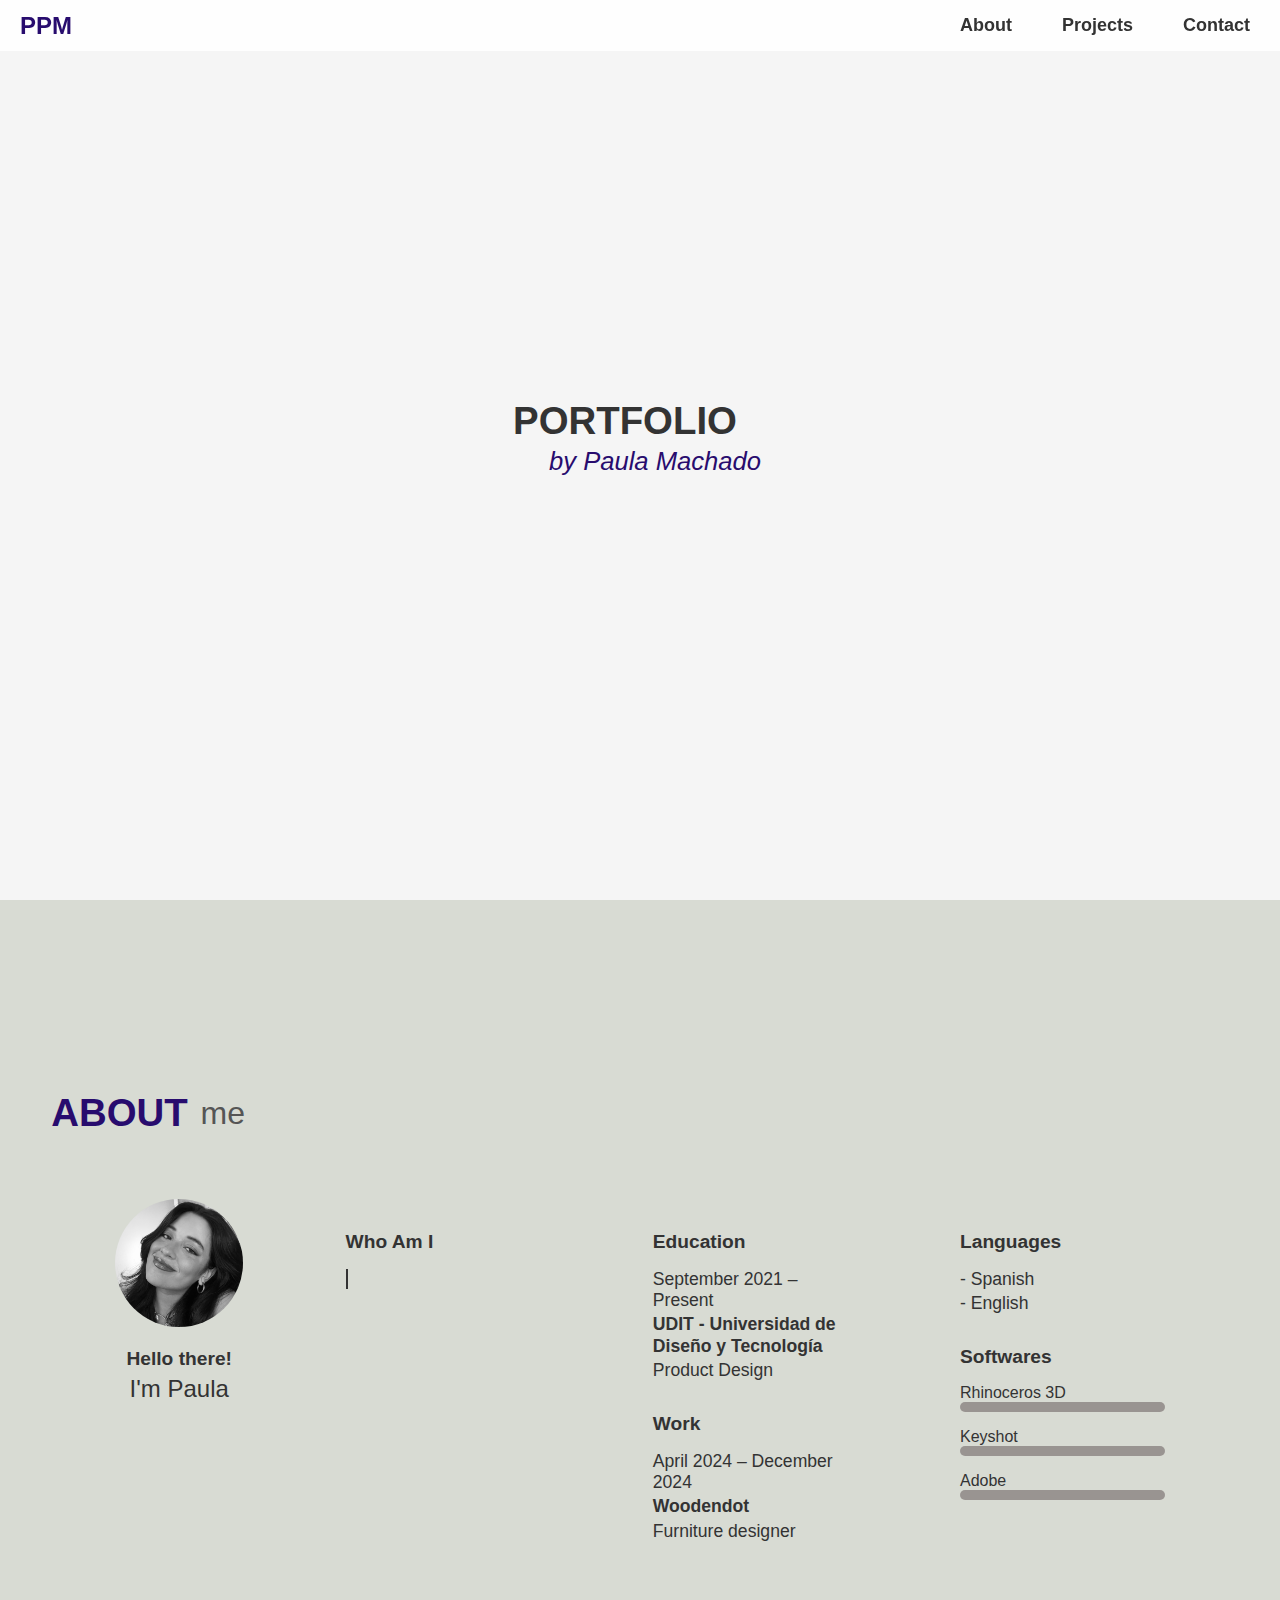
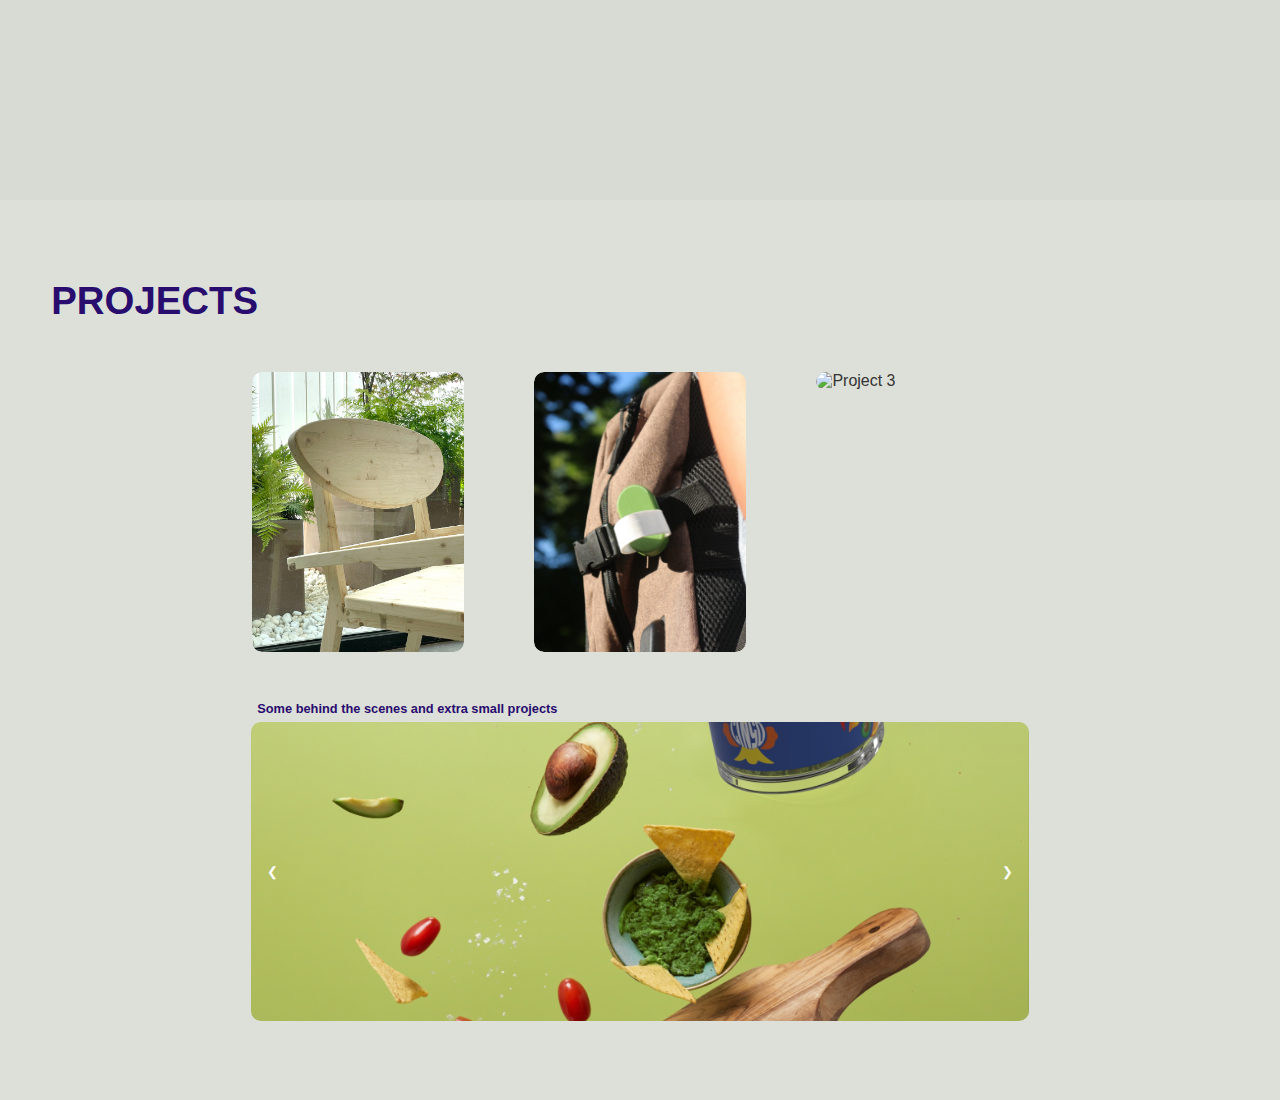
==== Index.html @ ba2d6ec2 "init" ====
<!DOCTYPE html>
<html lang="es">
<head>
    <meta charset="UTF-8">
    <meta name="viewport" content="width=device-width, initial-scale=1.0">
    <title>PORTFOLIO - Paula Machado</title>
    <link rel="stylesheet" href="styles.css">
</head>
<body>
    <!-- Header -->
    <header>
        <div class="logo">
            <a href="#inicio">PPM</a>
        </div>
        <nav>
            <ul>
                <li><a href="#sobre">About</a></li>
                <li><a href="#proyectos">Projects</a></li>
                <li><a href="#contacto">Contact</a></li>
            </ul>
        </nav>
    </header>

    <!-- Portada -->
<section id="inicio" class="hero">
    <div class="collage-container">
    
        <div class="collage-item">
            <img src="Imagenes portada/01_TEAPOT KEYSHOT_FINAL.9.png" alt="Imagen 1">
        </div>
        <div class="collage-item">
            <img src="Imagenes portada/0.jpg" alt="Imagen 2">
        </div>
        <div class="collage-item">
            <img src="Imagenes portada/IMG_7171.JPG" alt="Imagen 3">
        </div>
        <div class="collage-item">
            <img src="Imagenes portada/IMG-3573 (1).jpg" alt="Imagen 4">
        </div>
        <div class="collage-item">
            <img src="Imagenes portada/File_019.png" alt="Imagen 5">
        </div>

        <div class="texto">
            <p class="titulo-principal">PORTFOLIO</p>
            <p class="subtitulo">by Paula Machado</p>
        </div>

</section>
<section id="about">
    <div class="about-title-line">
        <h1 class="about-title">ABOUT</h1>
        <h1 class="me-title">me</h1>
    </div>    
   
    <div class="about-container">
        <!-- Primera columna: Imagen -->
        <div class="about-image">
            <img src="Imagenes portada/IMG_4927.jpg" alt="Profile Picture">
            <p class="hello">Hello there!</p>
            <p class="paula">I'm Paula</p>
        </div>

        <!-- Segunda columna: Who Am I -->
        <div class="about-column">
            <h2>Who Am I</h2>
            <!-- INICIO DEL EFECTO DE MÁQUINA DE ESCRIBIR -->
            <div id="typewriter-container">
                <span id="typewriter"></span><span id="cursor"></span>
            </div>
            <!-- FIN DEL EFECTO DE MÁQUINA DE ESCRIBIR -->
        </div>

        <!-- Tercera columna: Información adicional -->
        <div class="about-column">
            <h2>Education</h2>
            <p>September 2021 – Present</p>
            <p class="bold-text">UDIT - Universidad de Diseño y Tecnología</p>
            <p>Product Design</p>

            <h2>Work</h2>
            <p>April 2024 – December 2024</p>
            <p class="bold-text">Woodendot</p>
            <p>Furniture designer</p>

        </div>

        <!-- Cuarta columna: Software, Idiomas, etc. -->
        <div class="about-column">
            <h2>Languages</h2>
            <p>- Spanish</p>
            <p>- English</p>

            <h2>Softwares</h2>
             <!-- INICIO DE LAS BARRAS DE PROGRESO -->
             <div class="progress-bar">
                <label>Rhinoceros 3D</label>
                <div class="bar">
                    <div class="progress" data-target="90"></div>
                </div>
            </div>
            <div class="progress-bar">
                <label>Keyshot</label>
                <div class="bar">
                    <div class="progress" data-target="80"></div>
                </div>
            </div>
            <div class="progress-bar">
                <label>Adobe</label>
                <div class="bar">
                    <div class="progress" data-target="70"></div>
                </div>
            </div>
            <!-- FIN DE LAS BARRAS DE PROGRESO -->
        </div>
    </div>
</section>


<section id="projects">
    <!-- Projects Title -->
    <div class="projects-title-line">
        <h1 class="projects-title">PROJECTS</h1>
    </div>

    <!-- Projects Container -->
    <div class="projects-container">
        <!-- Project 1 -->
        <div class="project-box" onclick="openProjectDetails('Project 1', 'Description of Project 1', ['img1.jpg', 'img2.jpg', 'img3.jpg', 'img4.jpg'])">
            <img src="Imagenes portada/IMG-3573 (1).jpg" alt="Project 1">
            <div class="project-overlay">
                <h2>SPLICK</h2>
                <p>your adventure partner</p>
            </div>
        </div>
        <!-- Project 2 -->
        <div class="project-box" onclick="openProjectDetails('Project 2', 'Description of Project 2', ['img5.jpg', 'img6.jpg', 'img7.jpg', 'img8.jpg'])">
            <img src="Imagenes portada/IMG_7311_Original.jpeg" alt="Project 2">
            <div class="project-overlay">
                <h2>Project 2</h2>
                <p>A brief subtitle</p>
            </div>
        </div>
        <!-- Project 3 -->
        <div class="project-box" onclick="openProjectDetails('Project 3', 'Description of Project 3', ['img9.jpg', 'img10.jpg', 'img11.jpg', 'img12.jpg'])">
            <img src="Imagenes portada/IMG_7164.JPG" alt="Project 3">
            <div class="project-overlay">
                <h2>Project 3</h2>
                <p>A brief subtitle</p>
            </div>
        </div>
    </div>

    <!-- Extras Subtitle -->
    <h2 class="extras-title">Some behind the scenes and extra small projects</h2>

    <!-- Slider Section -->
    <div class="slider-container">
        <div class="slider">
            <div class="slide"><img src="Imagenes portada/IMAGEN 01_Paula Machado Gallardo Verallia 2022.jpg" alt="Extra 1"></div>
            <div class="slide"><img src="extra2.jpg" alt="Extra 2"></div>
            <div class="slide"><img src="extra3.jpg" alt="Extra 3"></div>
        </div>

        <!-- Slider Navigation -->
        <button class="slider-btn prev">&#10094;</button>
        <button class="slider-btn next">&#10095;</button>
    </div>
</section>

<!-- Ventana Emergente -->
<div id="project-modal" class="modal">
    <div class="modal-content">
        <span class="close" onclick="closeModal()">&times;</span>
        <div class="modal-header">
            <h1 id="modal-title"></h1>
        </div>
        <div class="modal-description">
            <p id="modal-description"></p>
        </div>
        <div class="modal-images" id="modal-images"></div>
    </div>
</div>


    <script src="scripts.js"></script>
</body>
</html>
---- styles.css ----
/* Estilos generales */
body {
    font-family: 'Helvetica', sans-serif;
    margin: 0;
    padding: 0;
    background-color: #f5f5f5;
    color: #333;
    box-sizing: border-box;
}

a {
    text-decoration: none;
    color: inherit;
}

ul {
    list-style: none;
    padding: 0;
    margin: 0;
}

/* Header */
header {
    display: inline-flex;
    justify-content: right; /* Centra el contenido horizontalmente */
    align-items: center; /* Alinea el logo y los textos verticalmente */
    padding: 15px;
    background-color: rgba(255, 255, 255, 0.9);
    position: fixed;
    top: 0;
    width: 100%;
    z-index: 100;
}
header nav ul {
    display: flex;
    gap: 50px; /* Espacio entre los enlaces */
    padding-right: 45px;
}

header nav a {
    font-size: 18px;
    font-weight: bold;
    color: #333;
    text-decoration: none;
    transition: color 0.3s ease, transform 0.3s ease; /* Transición suave */
}

header nav a:hover {
    color: #280c6e; /* Cambia el color al pasar el ratón */
    transform: scale(1.2); /* Expande el texto */
}

/* Logo */
.logo {
    position: absolute; /* Mantiene el logo en la parte izquierda */
    left: 20px;
    top: 12px;
}

.logo a {
    font-size: 24px;
    font-weight: bold;
    color: #280c6e;
    text-decoration: none;
    transition: color 0.3s ease, transform 0.3s ease; /* Transición suave */
}

.logo a:hover {
    color: #333; /* Cambia el color al pasar el ratón */
    transform: scale(1.2); /* Expande el texto */
}



/* Portada */
.collage-container {
    position: relative;
    width: 100%;
    height: 100vh;
    overflow: hidden;
    background-color: #f5f5f5;
}

.collage-item {
    position: absolute;
    transition: transform 1s ease, opacity 1s ease;
    opacity: 0;
    pointer-events: none;
}

.collage-item img {
    width: 10vw;
    height: auto;
    box-shadow: 0 5px 15px rgba(0, 0, 0, 0.3);
    border-radius: 10px;
}

/* Posiciones iniciales (fuera del contenedor) */
.collage-item:nth-child(1) { top: -10vh; left: -10vw; }
.collage-item:nth-child(2) { top: -10vh; left: 110vw; }
.collage-item:nth-child(3) { top: 110vh; left: 110vw; }
.collage-item:nth-child(4) { top: 110vh; left: -10vw; }
.collage-item:nth-child(5) { top: 50%; left: 110vw; }

/* Animación de entrada */
.collage-container:hover .collage-item:nth-child(1) {
    transform: translate(35vw, 30vh) scale(1.8);
    opacity: 1;
    pointer-events: auto;
}
.collage-container:hover .collage-item:nth-child(2) {
    transform: translate(-40vw, 27vh) scale(1.4);
    opacity: 1;
    pointer-events: auto;
}
.collage-container:hover .collage-item:nth-child(3) {
    transform: translate(-65vw, -34vh) scale(1.6);
    opacity: 1;
    pointer-events: auto;
}
.collage-container:hover .collage-item:nth-child(4) {
    transform: translate(20vw, -50vh) scale(1.4);
    opacity: 1;
    pointer-events: auto;
}
.collage-container:hover .collage-item:nth-child(5) {
    transform: translate(-30vw, 10vh) scale(1.4);
    opacity: 1;
    pointer-events: auto;
}

/* Texto en la portada */
/* Estilo general del contenedor de texto */
.texto {
    position: absolute;
    top: 50%;
    left: 50%;
    transform: translate(-50%, -50%);
    text-align: center;
}

/* Estilo del título principal */
.titulo-principal {
    font-size: 3vw; 
    font-weight: bold;
    color: #333;
    margin: 0; 
    margin-right: 30px;
    text-transform: uppercase;
}

/* Estilo del subtítulo */
.subtitulo {
    font-size: 2vw; 
    font-weight: normal;
    color: #280c6e ;
    margin-top: 2px; /* Espaciado */
    margin-left: 30px;
    font-style: italic;
}

/* Media queries para pantallas más pequeñas */
@media (max-width: 768px) {
    .titulo-principal {
        font-size: 6vw; /* Ajuste responsivo */
    }
    .subtitulo {
        font-size: 3vw; /* Ajuste responsivo */
    }
}


/* About */
#about {
    display: flex;
    flex-direction: column;
    justify-content: center;
    align-items: left;
    height: 100vh; /* Ocupa toda la pantalla */
    width: 100%; 
    padding: 4vw; 
    box-sizing: border-box; /* Considera el padding dentro de las dimensiones */
    background-color: #d8dbd3; /* Fondo claro */
}

.about-title-line {
    display: flex; /* Hace que los textos estén en la misma línea */
    justify-content: left; /* Centra el contenido horizontalmente */
    align-items: center; /* Alinea verticalmente al centro */
    gap: 1vw; /* Espaciado entre "ABOUT" y "me" */
}

.about-title {
    font-size: 3vw;
    font-weight: bold;
    color: #280c6e;
    margin: 0; /* Elimina márgenes adicionales */
}

.me-title {
    font-size: 2.5vw;
    font-weight: lighter;
    color: #555;
    margin: 0; /* Elimina márgenes adicionales */
}

.about-container {
    display: flex;
    justify-content: space-around;
    align-items: flex-start;
    width: 100%;
    gap: 8vw; /* Espaciado entre columnas */
    padding: 5vw;
    box-sizing: border-box;
}

.about-column {
    flex: 1; /* Hace que las columnas ocupen el mismo espacio */
    max-width: 50%; /* Limita el ancho de cada columna */
    text-align: left;
}

.about-column h2 {
    margin-bottom: 1rem; /* AÑADIDO: Ajusta la separación */
    margin-top: 2rem; /* Espacio adicional antes de cada sección (e.g., Work) */
}

.about-column p {
    margin-bottom: 0.2rem; /* Espacio entre párrafos */
    margin-top: 0; /* Elimina espacio superior si existe */
}

.bold-text {
    font-weight: bold; /* Aplica el estilo en negrita */
}


.about-image img {
    width: 10vw;
    height: 10vw;
    object-fit: cover;
    border-radius: 50%; /* Redondea la imagen */
    margin-bottom: 0rem;
}

.hello {
    text-align: center;
    font-size: 1.2rem; /* Más grande */
    font-weight: bold;
    margin: 1rem 0; /* Mayor separación */
    margin-bottom: 0.3rem;
}

.paula {
    text-align: center;
    font-size: 1.5rem; /* Más pequeño */
    font-weight: lighter;
    margin-top: 0rem;
}


h2 {
    font-size: 1.2rem;
    margin-bottom:  0rem;
}

p {
    font-size: 1.1rem;
    line-height: 1.2;
}

/* Efecto de máquina de escribir */
#typewriter {
    font-size: 1.1rem;
    font-family: 'Courier New', Courier, monospace;
    white-space: pre-wrap;
    overflow: hidden;
    border-right: 2px solid #333;
    animation: blink 0.8s step-end infinite;
}

@keyframes blink {
    from, to {
        border-color: transparent;
    }
    60% {
        border-color: #333;
    }
}

/* Barra de progreso */
.progress-bar {
    margin-bottom: 1rem;
}

.bar {
    width: 100%;
    background-color: #7369699e;
    border-radius: 50px;
    overflow: hidden;
    height: 10px;
}

.progress {
    height: 100%;
    width: 0%; /* Inicia vacío */
    background-color: #280c6e;
    border-radius: 5px;
    transition: width 0.8s ease-in-out; /* Para animar el cambio de tamaño */
}

/* Projects Section */
#projects {
    display: flex;
    flex-direction: column;
    justify-content: space-evenly; /* Espaciado uniforme */
    align-items: center;
    padding: 6vw 4vw; /* Incrementa espacio superior */
    background-color: #d8dbd3cf;
    height: 100vh; /* Ocupa toda la pantalla */
    box-sizing: border-box;
    overflow: hidden; /* Oculta contenido desbordado */
}

.projects-title-line {
    display: flex;
    justify-content: left; /* Alinea el título a la izquierda */
    align-items: center;
    gap: 0vw;
    width: 100%;
    margin-bottom: 0rem; /* Añade espacio debajo del título */
}

.projects-title {
    font-size: 3vw; /* Escala ligeramente el tamaño */
    font-weight: bold;
    color: #280c6e;
    margin: 0;
}

.projects-container {
    display: flex;
    justify-content: center; /* Centra las cajas */
    align-items: center;
    flex-wrap: wrap; /* Permite ajuste dinámico */
    width: 100%;
    gap: 3.5vw; /* Mayor espacio entre elementos */
    height: 50%; /* Ajusta altura relativa */
    padding: 0vw; /* Añade espacio interno */
}

.project-box {
    position: relative;
    flex: 1 1 18%; /* Tamaño reducido acorde */
    max-width: 18%; /* Limita el ancho */
    height: 75%; /* Reduce altura */
    border-radius: 10px;
    overflow: hidden;
    transition: transform 0.3s ease, filter 0.3s ease;
    cursor: pointer;
    margin: 1vw; /* Añade margen extra */
}

.project-box img {
    width: 100%;
    height: 100%;
    object-fit: cover;
    transition: transform 0.3s ease, filter 0.3s ease;
    border-radius: 10px;
}

.project-box:hover img {
    transform: scale(1.1);
    filter: grayscale(100%);
}

.project-overlay {
    position: absolute;
    top: 0;
    left: 0;
    width: 100%;
    height: 100%;
    display: flex;
    flex-direction: column;
    justify-content: center;
    align-items: center;
    background-color: rgba(0, 0, 0, 0.5);
    opacity: 0;
    transition: opacity 0.3s ease;
    color: #fff;
    border-radius: 10px;
}

.project-box:hover .project-overlay {
    opacity: 1;
}

.project-overlay h2 {
    font-size: 1.2rem; /* Escala menor */
    margin: 0;
}

.project-overlay p {
    font-size: 0.9rem; /* Escala menor */
    margin: 0.5rem 0 0;
}

/* Modal */
.modal {
    display: none; /* Ocultar por defecto */
    position: fixed;
    top: 0;
    left: 0;
    width: 100%;
    height: 100%;
    background-color: rgba(0, 0, 0, 0.8);
    z-index: 1000;
    overflow: auto;
}

.modal-content {
    position: relative;
    margin: 5% auto;
    width: 90%;
    max-width: 1200px;
    background-color: #fff;
    border-radius: 10px;
    padding: 2rem;
    box-sizing: border-box;
    color: #333;
}

.modal-header h1 {
    font-size: 2.5rem;
    margin-bottom: 1rem;
    color: #280c6e;
}

.modal-description p {
    font-size: 1.2rem;
    text-align: justify; /* Justificar el texto */
    line-height: 1.5;
    margin-bottom: 2rem;
}

.modal-images {
    display: flex;
    justify-content: center;
    gap: 1rem;
    flex-wrap: wrap;
}

.modal-images img {
    width: calc(25% - 1rem);
    height: 10rem;
    object-fit: cover;
    border-radius: 10px;
    transition: transform 0.3s ease;
}

.modal-images img:hover {
    transform: scale(1.1);
}

.close {
    position: absolute;
    top: 1rem;
    right: 1rem;
    font-size: 2rem;
    color: #333;
    cursor: pointer;
}

/* Extras Subtitle */
.extras-title {
    font-size: 1vw; /* Ajusta el tamaño */
    color: #280c6e;
    margin-top: 0rem; /* Mayor espacio superior */
    margin-left: 0; /* Alinear a la izquierda */
    text-align: left; /* Asegura el texto alineado */
    width: 65%; /* Ocupa todo el ancho */
}

/* Slider Section */
.slider-container {
    position: relative;
    width: 66.1%;
    height: 40%; /* Ajusta la altura del slider */
    overflow: hidden;
    margin-top: 0.2rem; /* Más espacio superior */
}

.slider {
    display: flex;
    transition: transform 0.5s ease;
    height: 100%;
}

.slide {
    min-width: 100%;
    height: 100%;
}

.slide img {
    width: 100%;
    height: 100%;
    object-fit: cover;
    border-radius: 10px;
}

.slider-btn {
    position: absolute;
    top: 50%;
    transform: translateY(-50%);
    background: transparent;
    color: white;
    border: none;
    padding: 1rem;
    cursor: pointer;
    z-index: 10;
}

.slider-btn.prev {
    left: 0;
}

.slider-btn.next {
    right: 0;
}

/* Responsividad para pantallas pequeñas */
@media (max-width: 768px) {
    #projects {
        padding: 3rem 1rem;
        height: 100vh; /* Mantener ocupando toda la pantalla */
    }

    .projects-container {
        flex-direction: column; /* Cambiar a diseño vertical */
        gap: 2rem; /* Más espacio entre cajas */
        height: auto; /* Ajustar altura automáticamente */
        padding: 1rem;
    }

    .project-box {
        flex: 1 1 80%; /* Usar 80% del ancho disponible */
        max-width: 80%;
        height: auto;
    }

    .projects-title {
        font-size: 4vw; /* Escalar título en pantallas pequeñas */
    }

    .extras-title {
        font-size: clamp(1.5rem, 2.5vw, 3rem); /* Tamaño adaptativo */
    }

    .slider-container {
        height: 30%; /* Reducir altura del slider */
    }

    .slide img {
        border-radius: 10px;
    }
}
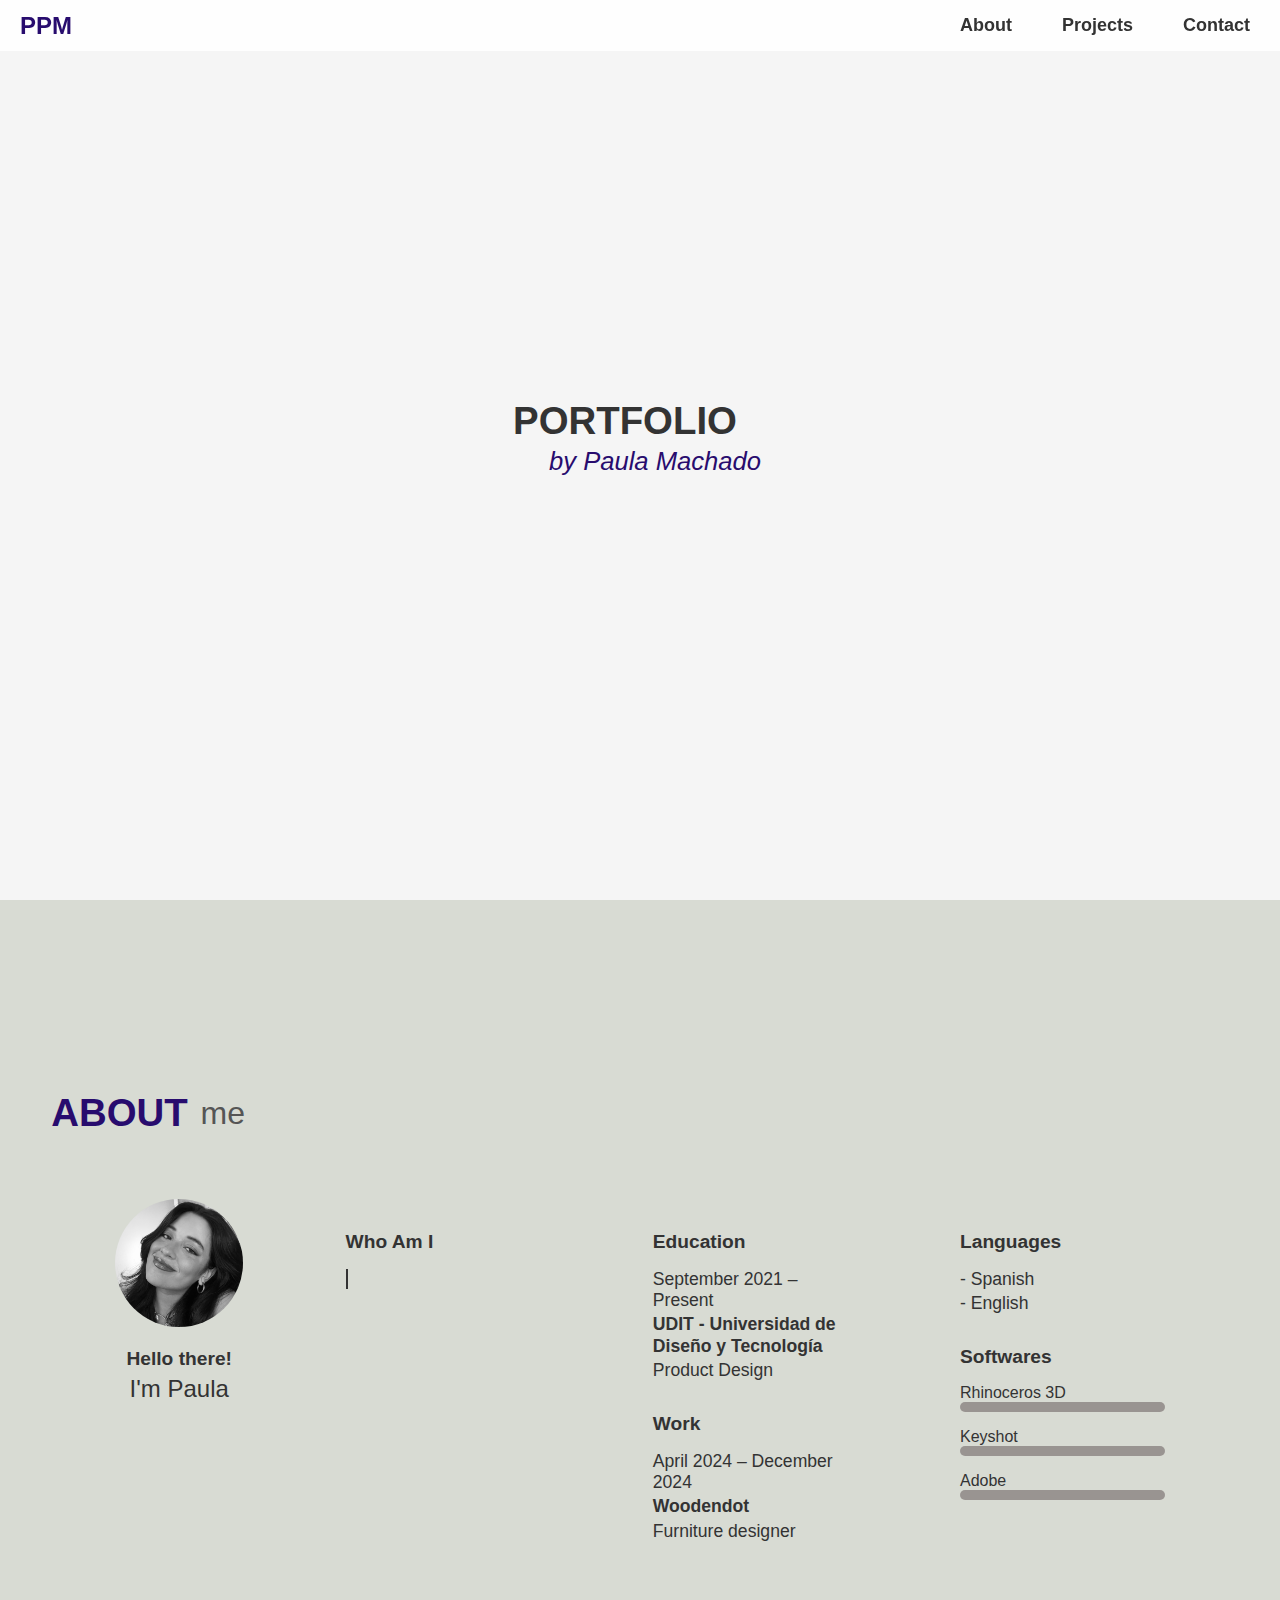
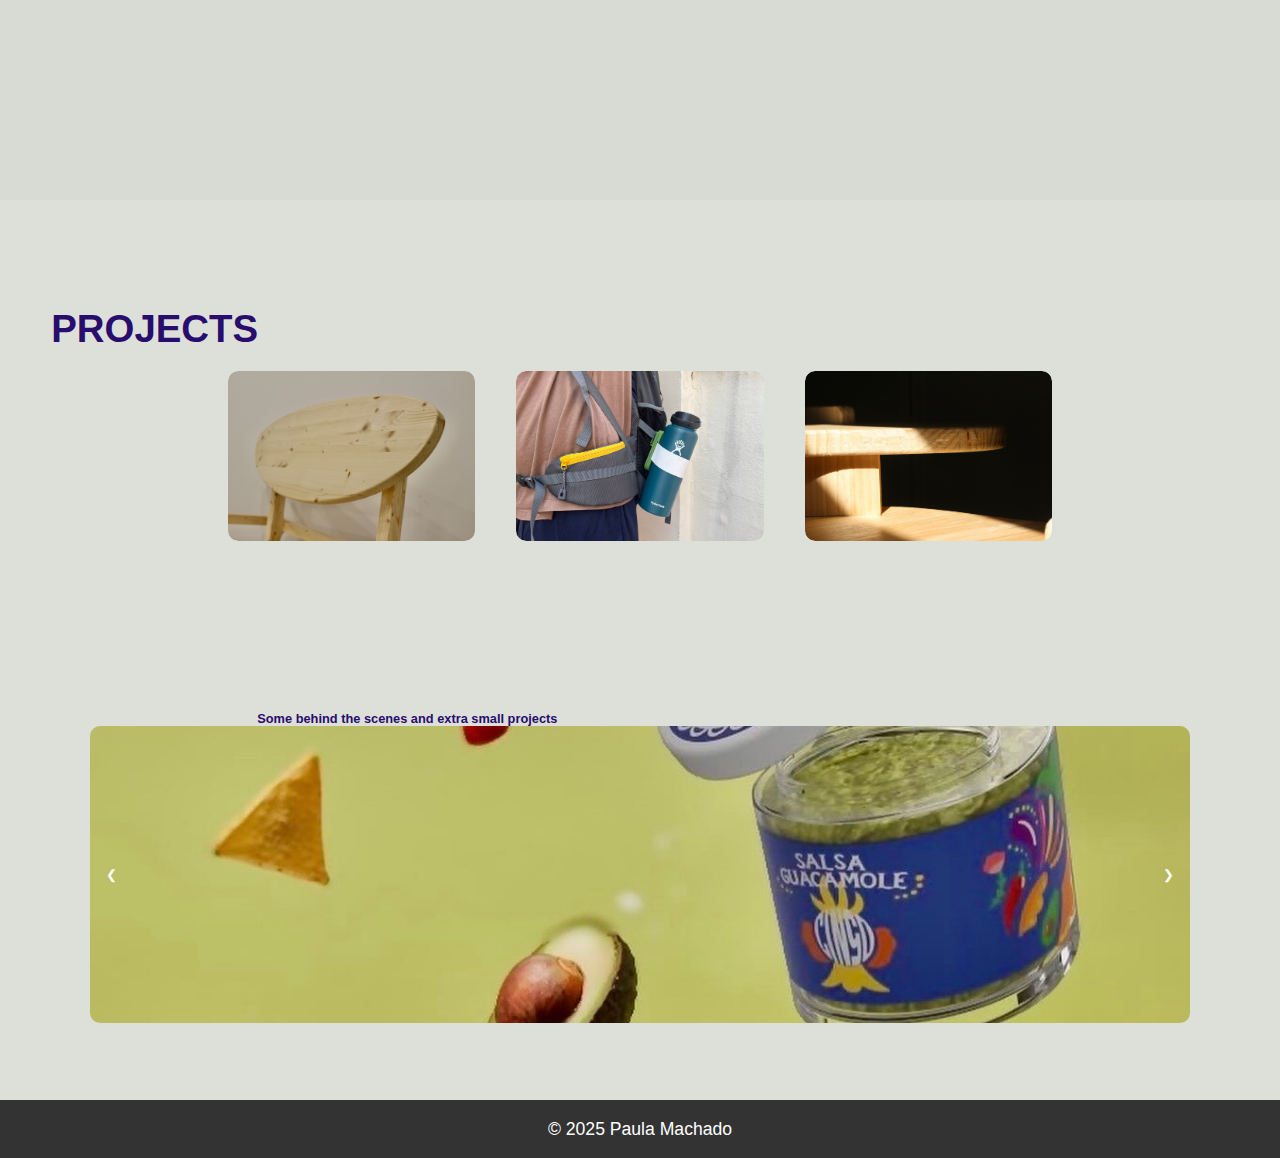
==== commit e9b74a09: "final commit" ====
--- a/Index.html
+++ b/Index.html
@@ -14,9 +14,9 @@
         </div>
         <nav>
             <ul>
-                <li><a href="#sobre">About</a></li>
-                <li><a href="#proyectos">Projects</a></li>
-                <li><a href="#contacto">Contact</a></li>
+                <li><a href="#about">About</a></li>
+                <li><a href="#projects">Projects</a></li>
+                <li><a href="contacto.html">Contact</a></li>
             </ul>
         </nav>
     </header>
@@ -29,16 +29,16 @@
             <img src="Imagenes portada/01_TEAPOT KEYSHOT_FINAL.9.png" alt="Imagen 1">
         </div>
         <div class="collage-item">
-            <img src="Imagenes portada/0.jpg" alt="Imagen 2">
+            <img src="Imagenes portada/IMG_4995 (1).jpg" alt="Imagen 2">
         </div>
         <div class="collage-item">
-            <img src="Imagenes portada/IMG_7171.JPG" alt="Imagen 3">
+            <img src="Imagenes portada/IMG_7344_Original (1).jpeg" alt="Imagen 3">
         </div>
         <div class="collage-item">
-            <img src="Imagenes portada/IMG-3573 (1).jpg" alt="Imagen 4">
+            <img src="Imagenes portada/IMG_7183_Original.jpg" alt="Imagen 4">
         </div>
         <div class="collage-item">
-            <img src="Imagenes portada/File_019.png" alt="Imagen 5">
+            <img src="Imagenes portada/0.jpg" alt="Imagen 5">
         </div>
 
         <div class="texto">
@@ -123,33 +123,37 @@
         <h1 class="projects-title">PROJECTS</h1>
     </div>
 
-    <!-- Projects Container -->
     <div class="projects-container">
+
         <!-- Project 1 -->
-        <div class="project-box" onclick="openProjectDetails('Project 1', 'Description of Project 1', ['img1.jpg', 'img2.jpg', 'img3.jpg', 'img4.jpg'])">
-            <img src="Imagenes portada/IMG-3573 (1).jpg" alt="Project 1">
+        <a href="proyecto 1_silla.html" class="project-box">
+            <img src="Imagenes portada/IMG_6989_Original.jpg" alt="Project 1">
+            <div class="project-overlay">
+                <h2>CALIX ARMCHAIR</h2>
+                <p>Your adventure partner</p>
+            </div>
+        </a>
+    
+        <!-- Project 2 -->
+        <a href="proyecto 2_splick.html" class="project-box">
+            <img src="Imagenes portada/File_031.png" alt="Project 2">
             <div class="project-overlay">
                 <h2>SPLICK</h2>
-                <p>your adventure partner</p>
+                <p>Your Adventure Partner</p>
             </div>
-        </div>
-        <!-- Project 2 -->
-        <div class="project-box" onclick="openProjectDetails('Project 2', 'Description of Project 2', ['img5.jpg', 'img6.jpg', 'img7.jpg', 'img8.jpg'])">
-            <img src="Imagenes portada/IMG_7311_Original.jpeg" alt="Project 2">
+        </a>
+    
+        <!-- Project 3 -->
+        <a href="proyecto 3_mesa.html" class="project-box">
+            <img src="Imagenes portada/IMG_7168_Original.jpg" alt="Project 3">
             <div class="project-overlay">
-                <h2>Project 2</h2>
-                <p>A brief subtitle</p>
+                <h2>CÁMBIUM TABLE</h2>
+                <p>Sofa side table</p>
             </div>
-        </div>
-        <!-- Project 3 -->
-        <div class="project-box" onclick="openProjectDetails('Project 3', 'Description of Project 3', ['img9.jpg', 'img10.jpg', 'img11.jpg', 'img12.jpg'])">
-            <img src="Imagenes portada/IMG_7164.JPG" alt="Project 3">
-            <div class="project-overlay">
-                <h2>Project 3</h2>
-                <p>A brief subtitle</p>
-            </div>
-        </div>
+        </a>
     </div>
+
+
 
     <!-- Extras Subtitle -->
     <h2 class="extras-title">Some behind the scenes and extra small projects</h2>
@@ -157,9 +161,10 @@
     <!-- Slider Section -->
     <div class="slider-container">
         <div class="slider">
-            <div class="slide"><img src="Imagenes portada/IMAGEN 01_Paula Machado Gallardo Verallia 2022.jpg" alt="Extra 1"></div>
-            <div class="slide"><img src="extra2.jpg" alt="Extra 2"></div>
-            <div class="slide"><img src="extra3.jpg" alt="Extra 3"></div>
+            <div class="slide"><img src="Imagenes portada/D850BE8E-AA54-4457-A374-FCE16A6DEC19_Original.jpeg" alt="Extra 1"></div>
+            <div class="slide"><img src="Imagenes portada/IMG_4993.jpeg" alt="Extra 2"></div>
+            <div class="slide"><img src="Imagenes portada/IMG_4994.jpeg" alt="Extra 3"></div>
+            <div class="slide"><img src="Imagenes portada/IMG_7245_Original.jpeg" alt="Extra 3"></div>
         </div>
 
         <!-- Slider Navigation -->
@@ -168,19 +173,10 @@
     </div>
 </section>
 
-<!-- Ventana Emergente -->
-<div id="project-modal" class="modal">
-    <div class="modal-content">
-        <span class="close" onclick="closeModal()">&times;</span>
-        <div class="modal-header">
-            <h1 id="modal-title"></h1>
-        </div>
-        <div class="modal-description">
-            <p id="modal-description"></p>
-        </div>
-        <div class="modal-images" id="modal-images"></div>
-    </div>
-</div>
+
+<footer>
+    <p>&copy; 2025 Paula Machado</p>
+</footer>
 
 
     <script src="scripts.js"></script>
--- a/styles.css
+++ b/styles.css
@@ -329,36 +329,40 @@
     gap: 0vw;
     width: 100%;
     margin-bottom: 0rem; /* Añade espacio debajo del título */
+    margin-top: 10px;
 }
 
 .projects-title {
     font-size: 3vw; /* Escala ligeramente el tamaño */
     font-weight: bold;
     color: #280c6e;
-    margin: 0;
+    margin-bottom: 20px;
+    margin-top: 20px;
 }
 
 .projects-container {
-    display: flex;
-    justify-content: center; /* Centra las cajas */
-    align-items: center;
-    flex-wrap: wrap; /* Permite ajuste dinámico */
-    width: 100%;
-    gap: 3.5vw; /* Mayor espacio entre elementos */
-    height: 50%; /* Ajusta altura relativa */
-    padding: 0vw; /* Añade espacio interno */
+    display: inline-flex; /* Activa el diseño de flexbox */
+    justify-content: space-between; /* Espacio uniforme entre los proyectos */
+    align-items: flex-start; /* Alinea los elementos al principio vertical */
+    flex-wrap: nowrap; /* Evita que los elementos se muevan a la siguiente línea */
+    height: 800px;
+    width: 70%; /* Usa todo el ancho disponible */
+    padding: 0; /* Sin espacio interno adicional */
+    box-sizing: content-box; /* Incluye bordes y relleno en las dimensiones */
+    margin-bottom: 0;
+    margin-top: 0;
 }
 
 .project-box {
     position: relative;
     flex: 1 1 18%; /* Tamaño reducido acorde */
-    max-width: 18%; /* Limita el ancho */
-    height: 75%; /* Reduce altura */
+    max-width: 30%; /* Limita el ancho */
+    height: 50%; /* Reduce altura */
     border-radius: 10px;
     overflow: hidden;
     transition: transform 0.3s ease, filter 0.3s ease;
     cursor: pointer;
-    margin: 1vw; /* Añade margen extra */
+    margin: 0vw; /* Añade margen extra */
 }
 
 .project-box img {
@@ -367,6 +371,7 @@
     object-fit: cover;
     transition: transform 0.3s ease, filter 0.3s ease;
     border-radius: 10px;
+    display: block;
 }
 
 .project-box:hover img {
@@ -425,7 +430,7 @@
     max-width: 1200px;
     background-color: #fff;
     border-radius: 10px;
-    padding: 2rem;
+    padding: 0rem;
     box-sizing: border-box;
     color: #333;
 }
@@ -446,7 +451,7 @@
 .modal-images {
     display: flex;
     justify-content: center;
-    gap: 1rem;
+    gap: rem;
     flex-wrap: wrap;
 }
 
@@ -475,19 +480,24 @@
 .extras-title {
     font-size: 1vw; /* Ajusta el tamaño */
     color: #280c6e;
-    margin-top: 0rem; /* Mayor espacio superior */
+    margin-top: 0; /* Mayor espacio superior */
     margin-left: 0; /* Alinear a la izquierda */
     text-align: left; /* Asegura el texto alineado */
     width: 65%; /* Ocupa todo el ancho */
 }
 
+.extras-title + .projects-container {
+    margin-top: 0;
+    margin-bottom: 0px;
+}
+
 /* Slider Section */
 .slider-container {
     position: relative;
-    width: 66.1%;
-    height: 40%; /* Ajusta la altura del slider */
+    width: 1100px;
+    height: 700px; /* Ajusta la altura del slider */
     overflow: hidden;
-    margin-top: 0.2rem; /* Más espacio superior */
+    margin-top: 0; /* Más espacio superior */
 }
 
 .slider {
@@ -528,11 +538,24 @@
     right: 0;
 }
 
+/* Footer */
+footer {
+    background-color: #333;
+    color: #fff;
+    text-align: center;
+    padding: 1px 0;
+    margin-top: 0px;
+    font-size: 0.9em;
+}
+
+
+
 /* Responsividad para pantallas pequeñas */
 @media (max-width: 768px) {
     #projects {
         padding: 3rem 1rem;
         height: 100vh; /* Mantener ocupando toda la pantalla */
+        margin-bottom: 0px;
     }
 
     .projects-container {
@@ -540,6 +563,7 @@
         gap: 2rem; /* Más espacio entre cajas */
         height: auto; /* Ajustar altura automáticamente */
         padding: 1rem;
+        margin-bottom: 0px;
     }
 
     .project-box {
@@ -550,6 +574,7 @@
 
     .projects-title {
         font-size: 4vw; /* Escalar título en pantallas pequeñas */
+        border-bottom: 2px;
     }
 
     .extras-title {
